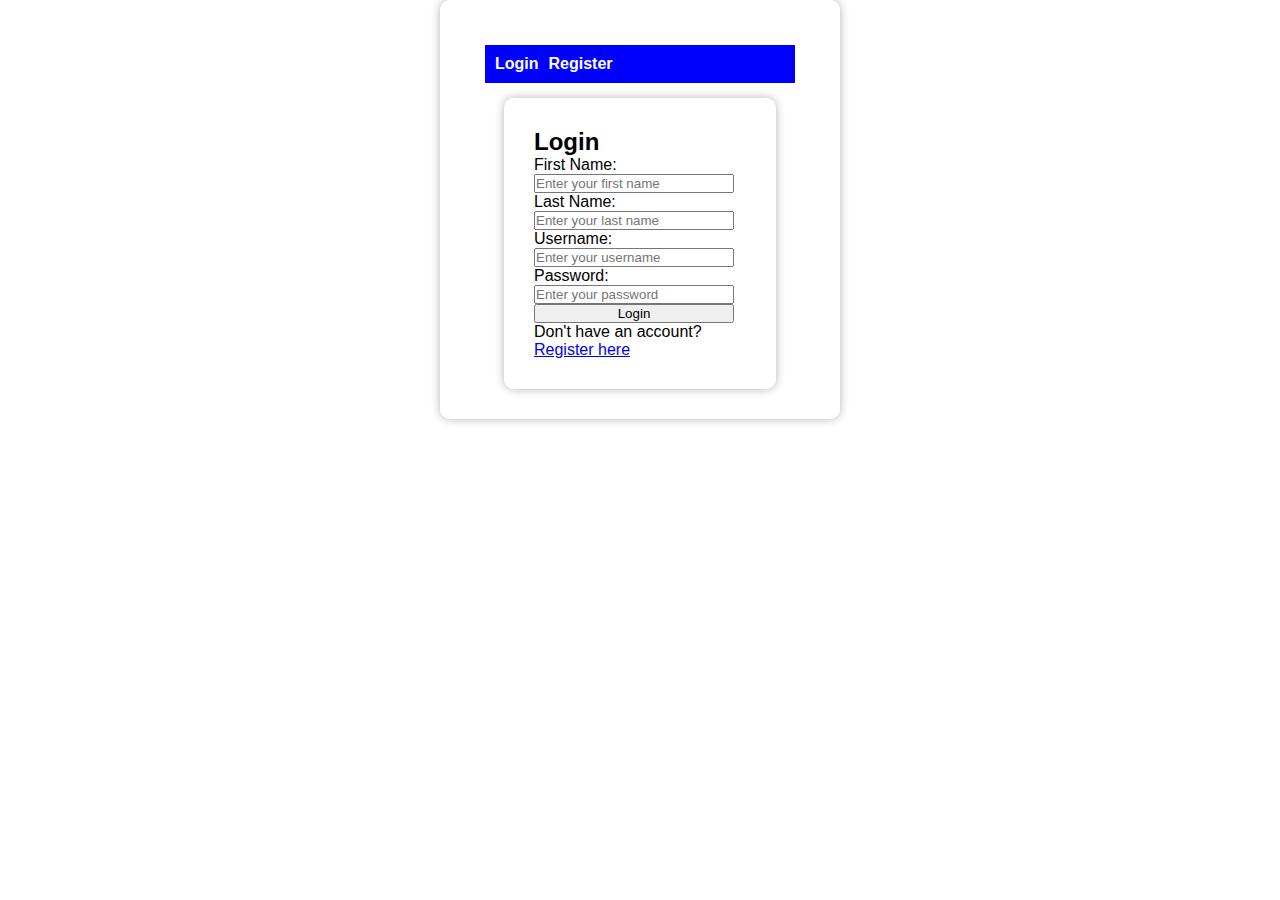
==== day_two_FrontEnd/day_two/login.html @ 595bb8fc "day two" ====
<!DOCTYPE html>
<html lang="en">
<head>
    <meta charset="UTF-8">
    <meta name="viewport" content="width=device-width, initial-scale=1.0">
    <title>Login and Registration</title>
    <link rel="stylesheet" href="./style.css">
</head>
<body>
    <div class="container">
        <nav>
            <ul>
                <li><a href="login.html">Login</a></li>
                <li><a href="registration.html">Register</a></li>
            </ul>
        </nav>
        <div class="container">
            <div class="login-section">
                <h2>Login</h2>
                <form action="login" method="post">
                    <label for="first_name">First Name:</label>
                    <input type="text" id="first_name" name="first_name" placeholder="Enter your first name" required>
                
                    <label for="last_name">Last Name:</label>
                    <input type="text" id="last_name" name="last_name" placeholder="Enter your last name" required>
                
                    <label for="username">Username:</label>
                    <input type="text" id="username" name="username" placeholder="Enter your username" required>
                
                    <label for="password">Password:</label>
                    <input type="password" id="password" name="password" placeholder="Enter your password" required>
                
                    <input type="submit" value="Login">
                </form>
                <p>Don't have an account? <a href="registration.html">Register here</a></p>
            </div>
        </div>
</body>
</html>
---- day_two_FrontEnd/day_two/style.css ----
* {
    margin: 0;
    padding: 0;
    box-sizing: border-box;
}


body {
    background-image: url('path_to_your_background_image.jpg');
    background-size: cover;
    background-repeat: no-repeat;
    background-attachment: fixed;
    font-family: Arial, sans-serif;
}

/* Style the navigation menu */
nav {
    background-color: blue; 
    padding: 10px;
    display: flex; 
    justify-content: space-between; 
    margin: 15px;
}

nav ul {
    list-style: none;
    display: flex;
}

nav li {
    margin-right: 10px;
}

nav a {
    text-decoration: none;
    color: #fff; 
    font-weight: bold;
    transition: color 0.3s; 
}

nav a:hover {
    color: rgb(0, 255, 55); 
}

/* Center the container for login and registration sections */
.container {
    width: 80%;
    max-width: 400px;
    margin: 0 auto;
    padding: 30px;
    background-color: rgba(255, 255, 255, 0.8);
    border-radius: 10px;
    box-shadow: 0 0 10px rgba(0, 0, 0, 0.3); 
}
form input {
    width: 200px; /* Adjust the width as needed for your input fields */
  }
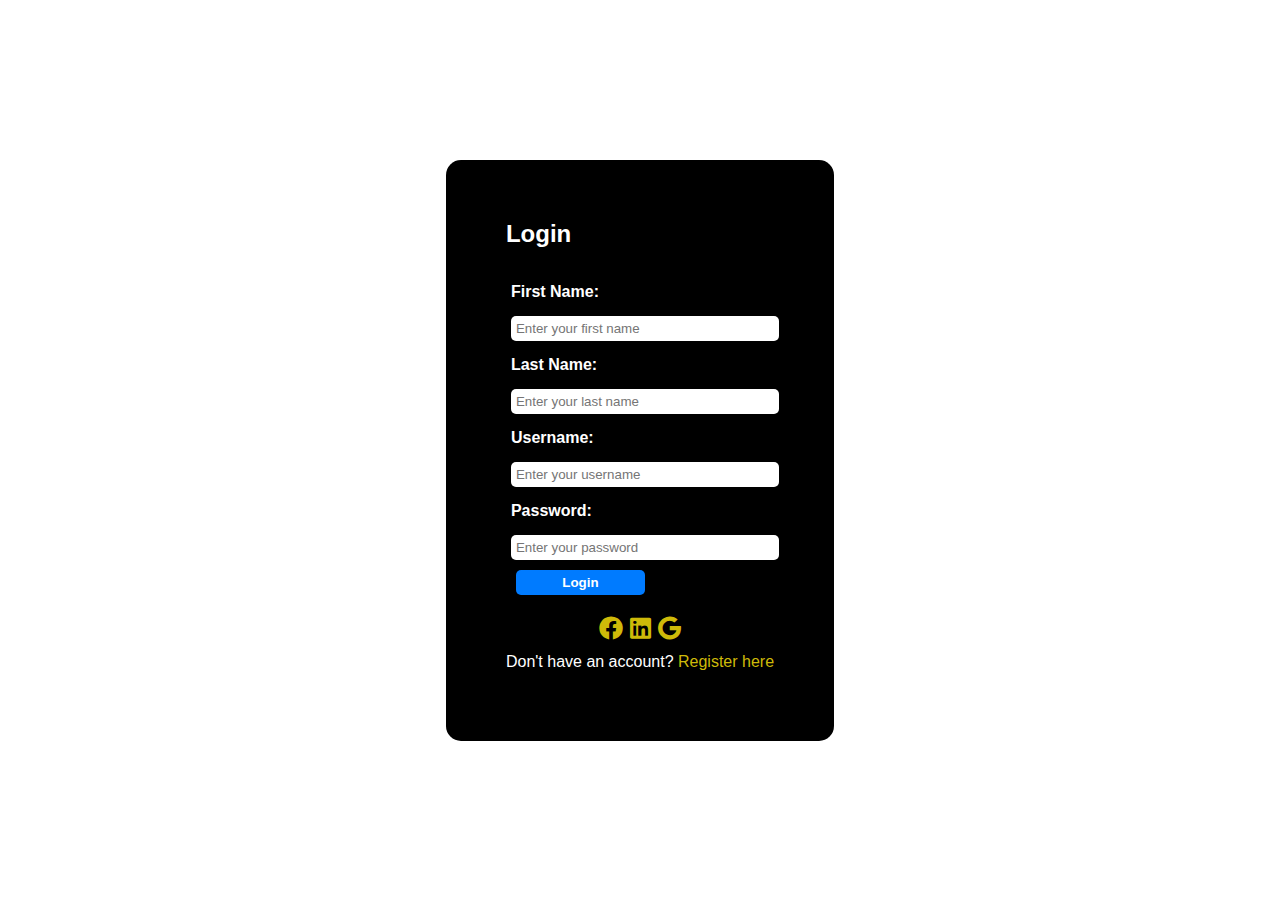
==== commit e94aa361: "resume" ====
--- a/day_two_FrontEnd/day_two/login.html
+++ b/day_two_FrontEnd/day_two/login.html
@@ -4,16 +4,18 @@
     <meta charset="UTF-8">
     <meta name="viewport" content="width=device-width, initial-scale=1.0">
     <title>Login and Registration</title>
+    <link rel="stylesheet" href="https://cdnjs.cloudflare.com/ajax/libs/font-awesome/6.0.0-beta3/css/all.min.css">
+
     <link rel="stylesheet" href="./style.css">
 </head>
 <body>
     <div class="container">
-        <nav>
+        <!-- <nav>
             <ul>
                 <li><a href="login.html">Login</a></li>
                 <li><a href="registration.html">Register</a></li>
             </ul>
-        </nav>
+        </nav> -->
         <div class="container">
             <div class="login-section">
                 <h2>Login</h2>
@@ -32,8 +34,12 @@
                 
                     <input type="submit" value="Login">
                 </form>
-                <p>Don't have an account? <a href="registration.html">Register here</a></p>
+                <div class="social-login-buttons">
+                    <a href="https://www.facebook.com"><i class="fab fa-facebook"></i></a>
+                    <a href="https://www.linkedin.com"><i class="fab fa-linkedin"></i></a>
+                    <a href="https://www.google.com"><i class="fab fa-google"></i></a>
             </div>
+            <p>Don't have an account? <a href="registration.html">Register here</a></p>
         </div>
 </body>
 </html>
--- a/day_two_FrontEnd/day_two/style.css
+++ b/day_two_FrontEnd/day_two/style.css
@@ -1,59 +1,89 @@
-
-* {
+html, body {
+    height: 100%;
     margin: 0;
     padding: 0;
-    box-sizing: border-box;
+}
+body {
+    display: flex;
+    justify-content: center;
+    align-items: center;
+    background-image: url("https://t3.ftcdn.net/jpg/03/55/60/70/360_F_355607062_zYMS8jaz4SfoykpWz5oViRVKL32IabTP.jpg");
+    background-size: cover;
+    background-position: center;
+    font-family: Arial, sans-serif;
+ 
 }
 
-
-body {
-    background-image: url('path_to_your_background_image.jpg');
-    background-size: cover;
-    background-repeat: no-repeat;
-    background-attachment: fixed;
-    font-family: Arial, sans-serif;
+.container {
+    background: black;
+    color: white;
+    padding: 30px;
+    border-radius: 15px;
+   
 }
 
-/* Style the navigation menu */
-nav {
-    background-color: blue; 
-    padding: 10px;
-    display: flex; 
-    justify-content: space-between; 
-    margin: 15px;
+.container h2 {
+    margin: 0;
+    padding: 0;
 }
 
-nav ul {
-    list-style: none;
-    display: flex;
+form {
+    margin-top: 20px;
+    padding: 5px;
 }
 
-nav li {
-    margin-right: 10px;
+label {
+    display: block;
+    margin: 10px 0;
+    font-weight: bold;
 }
 
-nav a {
-    text-decoration: none;
-    color: #fff; 
-    font-weight: bold;
-    transition: color 0.3s; 
+input[type="text"],
+input[type="password"] {
+    width: 100%;
+    padding: 5px 5px 5px 5px;
+    margin: 5px 0;
+    border: none;
+    border-radius: 5px;
 }
 
-nav a:hover {
-    color: rgb(0, 255, 55); 
+input[type="submit"] {
+    width: 50%;
+    padding: 5px;
+    margin: 5px;
+    background-color: #007BFF;
+    color: white;
+    border: none;
+    border-radius: 5px;
+    cursor: pointer;
+    font-weight: bold;
 }
 
-/* Center the container for login and registration sections */
-.container {
-    width: 80%;
-    max-width: 400px;
-    margin: 0 auto;
-    padding: 30px;
-    background-color: rgba(255, 255, 255, 0.8);
-    border-radius: 10px;
-    box-shadow: 0 0 10px rgba(0, 0, 0, 0.3); 
+input[type="submit"]:hover {
+    background-color: #0056b3;    
 }
-form input {
-    width: 200px; /* Adjust the width as needed for your input fields */
-  }
 
+p {
+    margin: 10px 0;
+
+}
+
+a {
+    color: #ceba09;
+    text-decoration: none;
+}
+
+a:hover {
+    color: yellow;
+}
+.social-login-buttons  {
+    color: blue;
+    text-align: center;
+    font-size: 24px; 
+    margin: 10px;
+}
+.separator {
+    text-align: center;
+    margin: 20px 0;
+    
+}